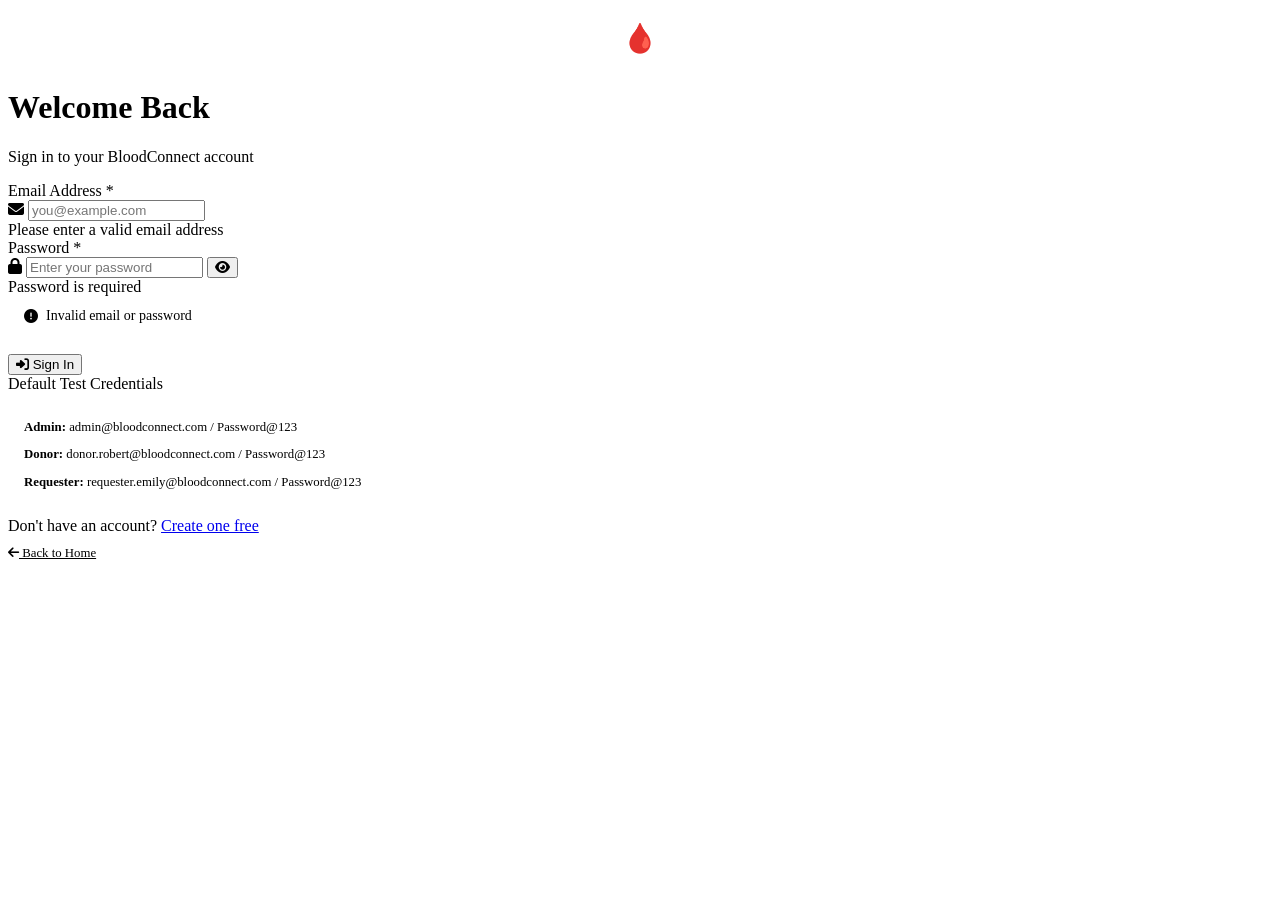
==== src/main/resources/static/login.html @ 711402e2 "Initial commit" ====
<!DOCTYPE html>
<html lang="en">
<head>
  <meta charset="UTF-8"/>
  <meta name="viewport" content="width=device-width, initial-scale=1.0"/>
  <title>Login – BloodConnect</title>
  <meta name="description" content="Log in to your BloodConnect account to access your donor or requester dashboard."/>
  <link rel="icon" href="data:image/svg+xml,<svg xmlns='http://www.w3.org/2000/svg' viewBox='0 0 100 100'><text y='.9em' font-size='90'>🩸</text></svg>"/>
  <link rel="stylesheet" href="/css/styles.css"/>
  <link rel="stylesheet" href="https://cdnjs.cloudflare.com/ajax/libs/font-awesome/6.5.1/css/all.min.css"/>
</head>
<body class="auth-page">

<div class="auth-card">
  <div class="auth-logo">
    <a href="/index.html" class="auth-logo-icon" style="display:flex; width:60px; height:60px; margin:0 auto 14px; text-decoration:none; background:linear-gradient(135deg,var(--primary),var(--accent)); border-radius:var(--radius-lg); align-items:center; justify-content:center; font-size:1.8rem; box-shadow:var(--shadow-red)">🩸</a>
    <h1 class="auth-title">Welcome Back</h1>
    <p class="auth-subtitle">Sign in to your BloodConnect account</p>
  </div>

  <form id="login-form" novalidate>
    <div class="form-group">
      <label class="form-label" for="login-email">Email Address <span class="required">*</span></label>
      <div class="input-group">
        <i class="fa-solid fa-envelope input-icon"></i>
        <input type="email" class="form-control" id="login-email" name="email" placeholder="you@example.com" autocomplete="email" required/>
      </div>
      <div class="form-error" id="email-error">Please enter a valid email address</div>
    </div>

    <div class="form-group">
      <label class="form-label" for="login-password">Password <span class="required">*</span></label>
      <div class="input-group" style="position:relative">
        <i class="fa-solid fa-lock input-icon"></i>
        <input type="password" class="form-control" id="login-password" name="password" placeholder="Enter your password" autocomplete="current-password" required/>
        <button type="button" class="password-toggle" onclick="togglePassword('login-password', this)" aria-label="Toggle password visibility">
          <i class="fa-solid fa-eye"></i>
        </button>
      </div>
      <div class="form-error" id="password-error">Password is required</div>
    </div>

    <!-- Error Message -->
    <div id="login-error-msg" style="display:none; background:var(--danger-soft); color:var(--danger); padding:12px 16px; border-radius:var(--radius); margin-bottom:18px; font-size:.875rem; font-weight:500; display:flex; align-items:center; gap:8px;">
      <i class="fa-solid fa-circle-exclamation"></i>
      <span id="login-error-text">Invalid email or password</span>
    </div>

    <button type="submit" class="btn btn-primary w-100 btn-lg" id="login-btn">
      <i class="fa-solid fa-right-to-bracket"></i> Sign In
    </button>

    <div class="auth-divider"><span>Default Test Credentials</span></div>

    <div style="background:var(--surface); border-radius:var(--radius); padding:14px 16px; font-size:.8rem; color:var(--text-secondary);">
      <p style="margin-bottom:6px"><strong>Admin:</strong> admin@bloodconnect.com / Password@123</p>
      <p style="margin-bottom:6px"><strong>Donor:</strong> donor.robert@bloodconnect.com / Password@123</p>
      <p><strong>Requester:</strong> requester.emily@bloodconnect.com / Password@123</p>
    </div>
  </form>

  <div class="auth-footer-link">
    Don't have an account? <a href="/register.html" id="link-to-register">Create one free</a>
  </div>
  <div class="auth-footer-link" style="margin-top:8px">
    <a href="/index.html" style="color: var(--text-muted); font-size:.8rem"><i class="fa-solid fa-arrow-left"></i> Back to Home</a>
  </div>
</div>

<div class="toast-container" id="toast-container"></div>

<script src="/js/app.js"></script>
<script>
  // Redirect if already logged in
  document.addEventListener('DOMContentLoaded', () => {
    const user = Session.get();
    if (user) {
      window.location.href = roleDashboard(user.role);
    }
  });

  function togglePassword(inputId, btn) {
    const input = document.getElementById(inputId);
    const icon  = btn.querySelector('i');
    if (input.type === 'password') {
      input.type = 'text';
      icon.className = 'fa-solid fa-eye-slash';
    } else {
      input.type = 'password';
      icon.className = 'fa-solid fa-eye';
    }
  }

  document.getElementById('login-form').addEventListener('submit', async (e) => {
    e.preventDefault();
    const form = e.target;
    clearValidation(form);

    const email    = document.getElementById('login-email').value.trim();
    const password = document.getElementById('login-password').value;
    const errorMsg = document.getElementById('login-error-msg');
    const errorTxt = document.getElementById('login-error-text');
    const btn      = document.getElementById('login-btn');

    // Hide prior errors
    errorMsg.style.display = 'none';

    // Validation
    let valid = true;
    if (!email) {
      markInvalid(document.getElementById('login-email'), 'Email is required');
      valid = false;
    }
    if (!password) {
      markInvalid(document.getElementById('login-password'), 'Password is required');
      valid = false;
    }
    if (!valid) return;

    setLoading(btn, true, 'Signing in...');

    try {
      const res = await API.login({ email, password });
      if (res.success && res.data) {
        Session.save(res.data);
        Toast.success(`Welcome back, ${res.data.fullName?.split(' ')[0]}! 👋`);
        setTimeout(() => {
          window.location.href = roleDashboard(res.data.role);
        }, 800);
      }
    } catch(err) {
      errorTxt.textContent = err.message || 'Invalid email or password. Please try again.';
      errorMsg.style.display = 'flex';
      markInvalid(document.getElementById('login-email'), '');
      markInvalid(document.getElementById('login-password'), '');
    } finally {
      setLoading(btn, false);
    }
  });
</script>
</body>
</html>
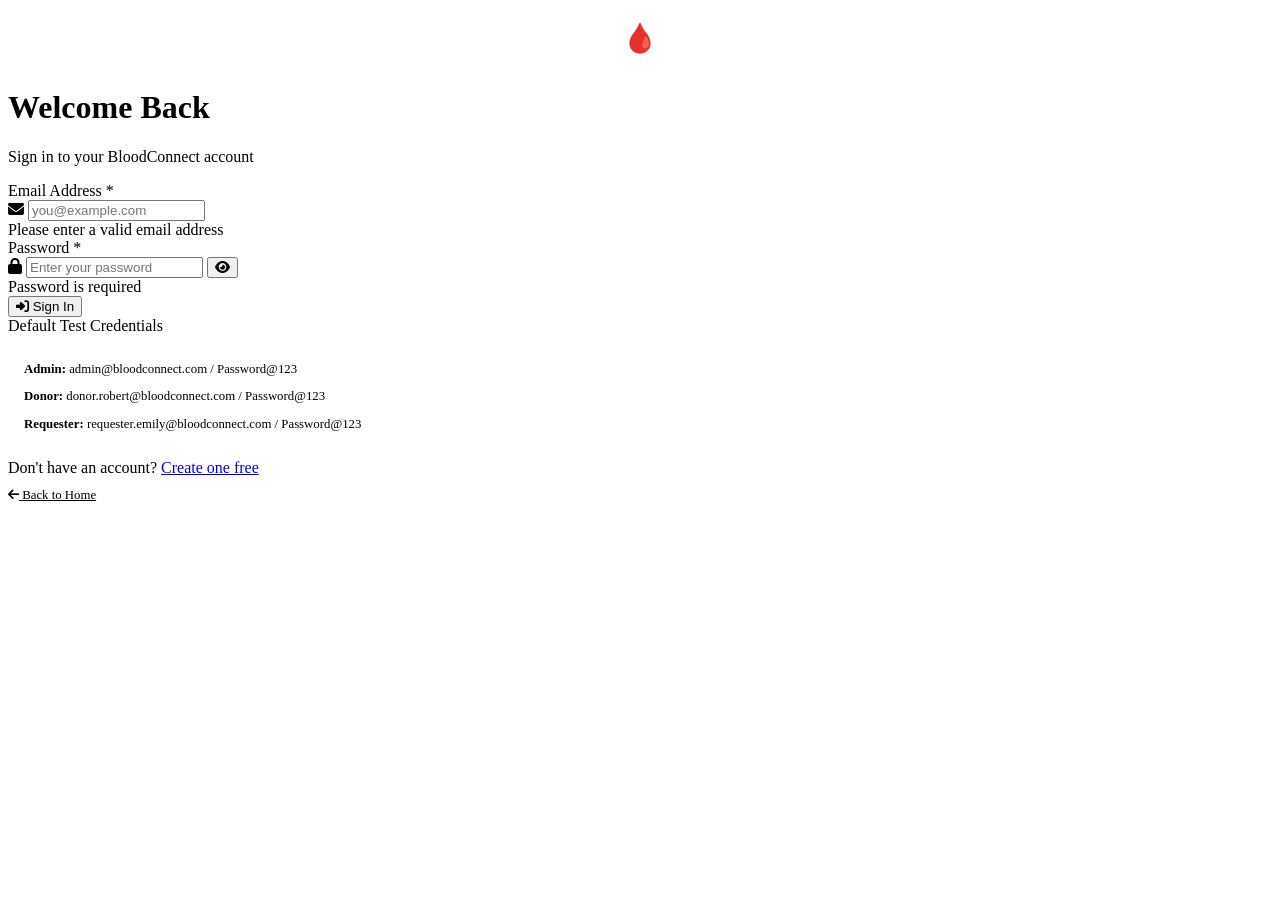
==== commit 9306fd3a: "Fix login error banner, scrolling issues, and improve error handling" ====
--- a/src/main/resources/static/login.html
+++ b/src/main/resources/static/login.html
@@ -41,7 +41,7 @@
     </div>
 
     <!-- Error Message -->
-    <div id="login-error-msg" style="display:none; background:var(--danger-soft); color:var(--danger); padding:12px 16px; border-radius:var(--radius); margin-bottom:18px; font-size:.875rem; font-weight:500; display:flex; align-items:center; gap:8px;">
+    <div id="login-error-msg" style="display:none; background:var(--danger-soft); color:var(--danger); padding:12px 16px; border-radius:var(--radius); margin-bottom:18px; font-size:.875rem; font-weight:500; align-items:center; gap:8px;">
       <i class="fa-solid fa-circle-exclamation"></i>
       <span id="login-error-text">Invalid email or password</span>
     </div>
